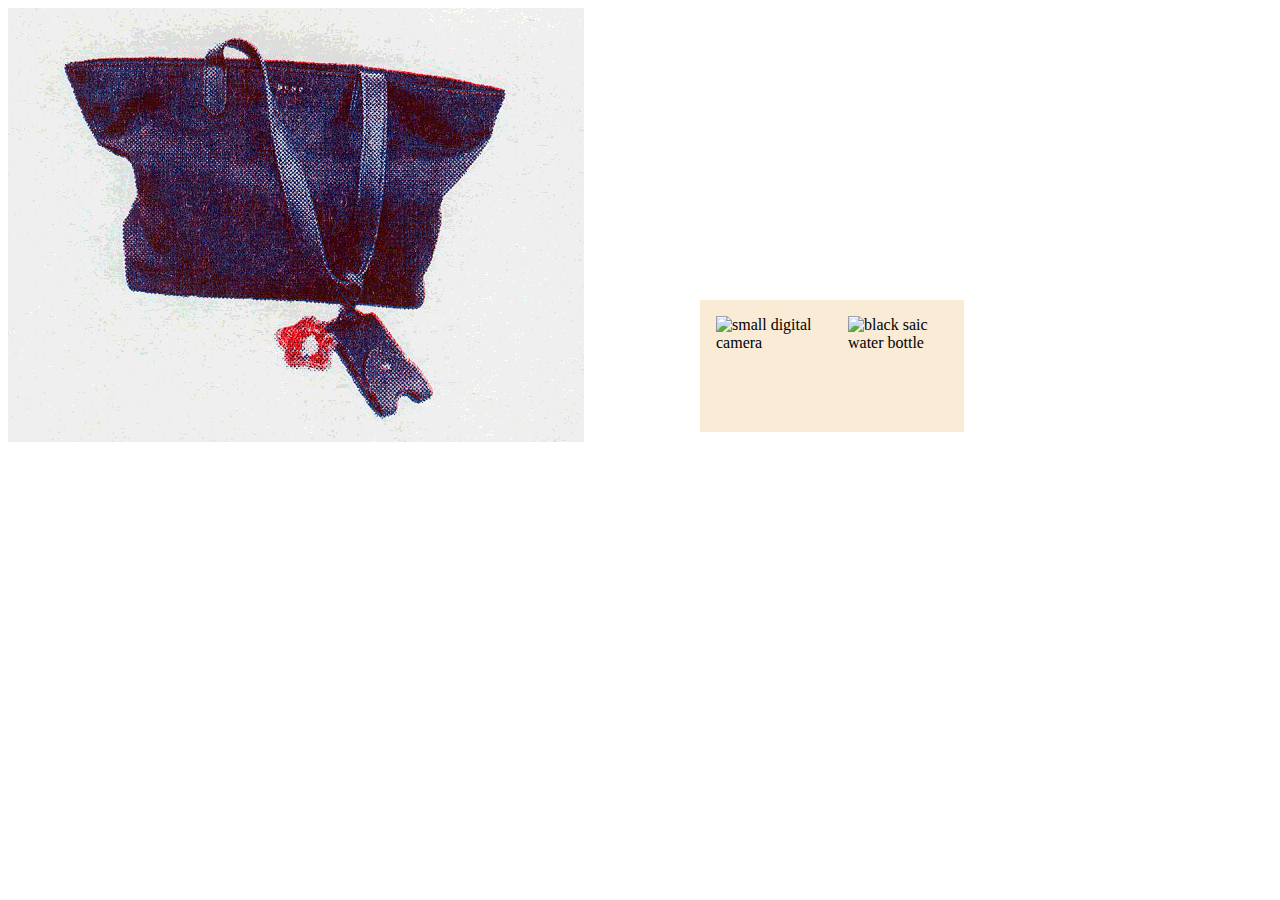
==== index.html @ 66d03ed6 "added sprite spin test" ====
<!DOCTYPE html>
<html lang="en">
  <head>
    <meta charset="UTF-8" />
    <meta name="viewport" content="width=device-width, initial-scale=1.0" />
    <link rel="stylesheet" href="style.css" />
    <script src="https://cdn.jsdelivr.net/npm/interactjs/dist/interact.min.js"></script>
    <script
      src="https://code.jquery.com/jquery-3.3.1.min.js"
      type="text/javascript"
    ></script>
    <script
      src="https://unpkg.com/spritespin@x.x.x/release/spritespin.js"
      type="text/javascript"
    ></script>

    <script src="main.js" defer></script>

    <title>bag</title>
  </head>
  <body>
    <div class="dropzone">
      <img src="bagrisogif.gif" alt="" />
    </div>

    <div class="container">
      <div id="camera" class="draggable camera">
        <img class="camera gif" src="items/digitalcamera.gif" alt="small digital camera"></div>

      <div id="bottle" class="draggable bottle">
        <img class="bottle gif" src="items/waterbottle.gif" alt="black saic water bottle">
      </div>
    </div>

    <div id="cameratext" class="hidden">
      <p>small digital camera</p>
    </div>

    <div id="bottletext" class="hidden">
        <p>bottle</p>
      </div>

  </body>

</html>
---- style.css ----
.container{
  position: absolute;
  top: 300px;
  left: 700px;
  display: flex;
  background-color:antiquewhite

}

.draggable {
  touch-action: none;
  user-select: none;
  cursor: move;
  margin: 1rem;
}

.camera {
width: 100px;
height: 100px;
}



.bottle{
  width: 100px;


}


.dropzone {
  width: 500px;
  height: 300px;
  background-color: red;
}

.drop-active {
  border: dashed 4px;
  border-color: blue;
}

p{
  position: absolute;
  top: 500px;
  font-family: Arial, Helvetica, sans-serif;
  left: 50%;

}

.hidden{
  display: none;
}

.draggable-text {
  position: fixed;
  left: 50%;
  bottom: 30%;
  transform: translateX(-50%);
}
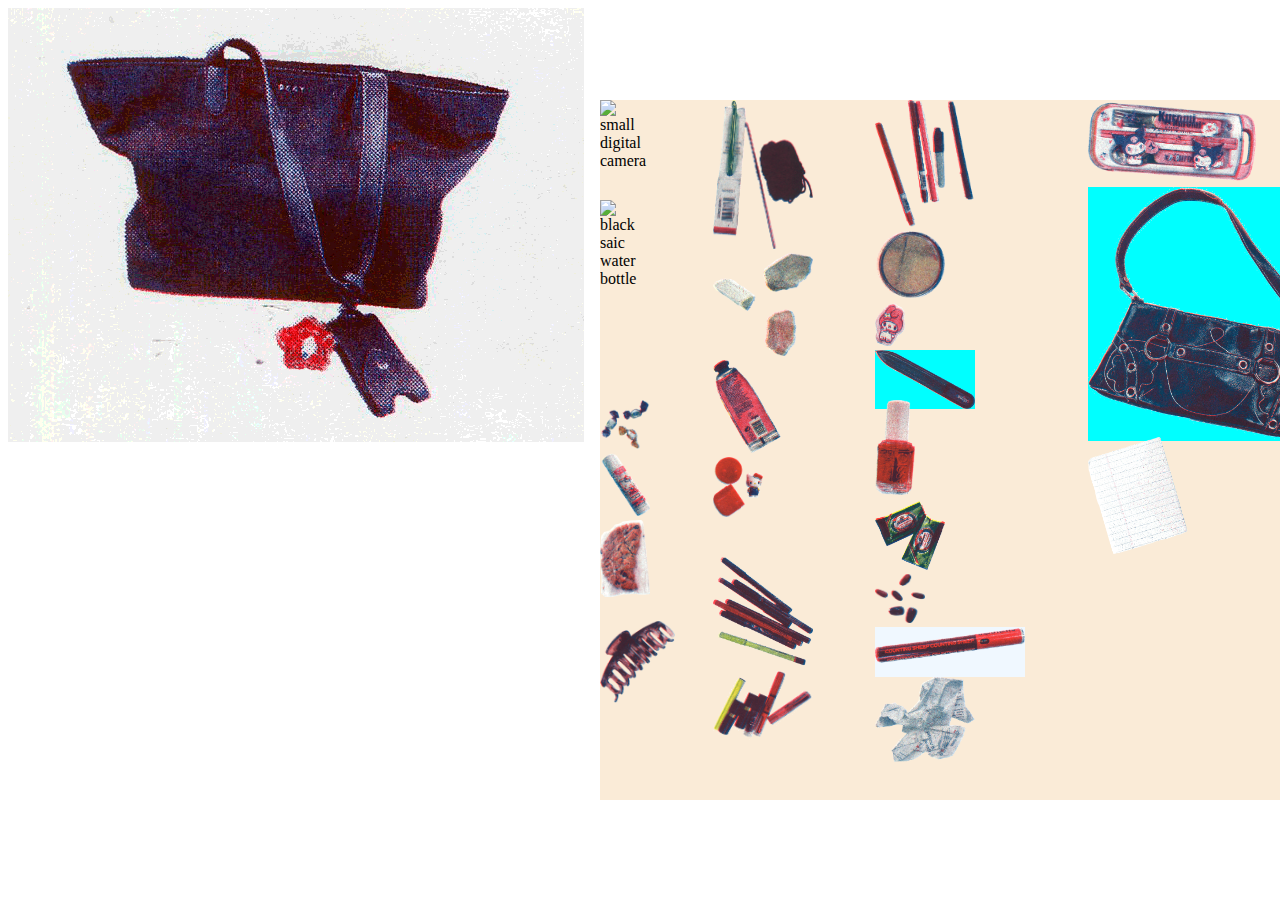
==== commit f791c440: "added items and put into somewhat of a grid" ====
--- a/index.html
+++ b/index.html
@@ -13,6 +13,7 @@
       src="https://unpkg.com/spritespin@x.x.x/release/spritespin.js"
       type="text/javascript"
     ></script>
+    <script src="/path/to/masonry.pkgd.min.js"></script>
 
     <script src="main.js" defer></script>
 
@@ -23,23 +24,264 @@
       <img src="bagrisogif.gif" alt="" />
     </div>
 
-    <div class="container">
-      <div id="camera" class="draggable camera">
-        <img class="camera gif" src="items/digitalcamera.gif" alt="small digital camera"></div>
-
-      <div id="bottle" class="draggable bottle">
-        <img class="bottle gif" src="items/waterbottle.gif" alt="black saic water bottle">
-      </div>
-    </div>
+    <!-- items -->
+    <div class="container grid" data-masonry='{ "itemSelector": ".grid-item", "columnWidth": 50 }'>
+
+      <div id="camera" class="draggable camera grid-item grid-item--height2 grid-item--width">
+        <img
+          class="camera gif"
+          src="items/digitalcamera.gif"
+          alt="small digital camera"
+        />
+      </div>
+
+      <div id="bottle" class="draggable bottle grid-item grid-item--height4 grid-item--width">
+        <img
+          class="bottle gif"
+          src="items/waterbottle.gif"
+          alt="black saic water bottle"
+        />
+      </div>
+
+      <div id="candy" class="draggable candy grid-item grid-item--width">
+        <img class="candy gif" src="items/candy.gif" alt="candy" />
+      </div>
+
+      <div id="chapstick" class="draggable chapstick grid-item grid-item--width">
+        <img class="chapstick gif" src="items/chapstick.gif" alt="chapstick" />
+      </div>
+
+      <div id="cookie" class="draggable cookie grid-item grid-item--width grid-item--height2">
+        <img class="cookie gif" src="items/cookie.gif" alt="cookie" />
+      </div>
+
+      <div id="hairclip" class="draggable hairclip grid-item grid-item--width grid-item--height2">
+        <img
+          class="hairclip gif"
+          src="items/hairclip.gif"
+          alt="hair claw clip"
+        />
+      </div>
+
+      <div id="crochet" class="draggable crochet grid-item grid-item--width">
+        <img class="crochet gif" src="items/crochet.gif" alt="crochet" />
+      </div>
+
+      <div id="crystals" class="draggable crystals grid-item grid-item--width">
+        <img class="crystals gif" src="items/crystals.gif" alt="crystals" />
+      </div>
+
+      <div id="handlotion" class="draggable handlotion grid-item grid-item--width">
+        <img
+          class="handlotion gif"
+          src="items/handlotion.gif"
+          alt="hand lotion"
+        />
+      </div>
+
+      <div id="hellokitty" class="draggable hellokitty grid-item grid-item--width grid-item--height2">
+        <img
+          class="hellokitty gif"
+          src="items/hellokitty.gif"
+          alt="hello kitty figurine"
+        />
+      </div>
+
+      <div id="lippencil" class="draggable lippencil grid-item grid-item--width">
+        <img
+          class="lippencil gif"
+          src="items/lippencil.gif"
+          alt="lip pencils"
+        />
+      </div>
+
+      <div id="lipstick" class="draggable lipstick grid-item grid-item--width">
+        <img class="lipstick gif" src="items/lipstick.gif" alt="lipstick" />
+      </div>
+
+      <div id="markerpens" class="draggable markerpens grid-item grid-item--width">
+        <img
+          class="markerpens gif"
+          src="items/markerpens.gif"
+          alt="marker and pens"
+        />
+      </div>
+
+      <div id="mirror" class="draggable mirror grid-item grid-item--width">
+        <img
+          class="mirror gif"
+          src="items/mirror.gif"
+          alt="small round mirror"
+        />
+      </div>
+
+      <div id="mymelodysticker" class="draggable mymelodysticker grid-item grid-item--width">
+        <img
+          class="mymelodysticker gif"
+          src="items/mymelodysticker.gif"
+          alt="my meylody sticker"
+        />
+      </div>
+
+      <div id="nailfile" class="draggable nailfile grid-item grid-item--width grid-item--height">
+        <img
+          class="nailfile gif"
+          src="items/nailfile.gif"
+          alt="glass nail file"
+        />
+      </div>
+
+      <div id="nailpolish" class="draggable nailpolish grid-item grid-item--width">
+        <img
+          class="nailpolish gif"
+          src="items/nailpolish.gif"
+          alt="nail polish"
+        />
+      </div>
+
+      <div id="soysauce" class="draggable soysauce grid-item grid-item--width">
+        <img
+          class="soysauce gif"
+          src="items/soysauce.gif"
+          alt="soysauce packets" />
+      </div>
+
+      <div id="nails" class="draggable nails grid-item grid-item--width">
+        <img
+          class="nails gif"
+          src="items/nails.gif"
+          alt="popped off nail polish"
+        />
+      </div>
+
+      <div id="pen" class="draggable pen grid-item grid-item--width grid-item--height">
+        <img class="pen gif" src="items/pen.gif" alt="distilate pen " />
+      </div>
+      
+
+      <div id="receipt" class="draggable receipt grid-item grid-item--width">
+        <img class="receipt gif" src="items/receipt.gif" alt="crumpled receipt" />
+      </div>
+
+      <div id="fork" class="draggable fork grid-item grid-item--width">
+        <img class="fork gif" src="items/fork.gif" alt="fork utensil set" />
+      </div>
+
+      <div id="smallpurse" class="draggable smallpurse grid-item grid-item--width grid-item--height5">
+        <img
+          class="smallpurse gif"
+          src="items/smallpurse.gif"
+          alt="small black purse"
+        />
+      </div>
+
+      <div id="numberpager" class="draggable numberpager grid-item grid-item--width">
+        <img
+          class="numberpager gif"
+          src="items/numberpager.gif"
+          alt="folded paper"
+        />
+      </div>
+  
+
+    </div>
+
+    <!-- text -->
 
     <div id="cameratext" class="hidden">
       <p>small digital camera</p>
     </div>
 
     <div id="bottletext" class="hidden">
-        <p>bottle</p>
-      </div>
-
+      <p>bottle</p>
+    </div>
+
+    <div id="haircliptext" class="hidden">
+      <p>hair clip</p>
+    </div>
+
+    <div id="candytext" class="hidden">
+      <p>candy</p>
+    </div>
+
+    <div id="chapsticktext" class="hidden">
+      <p>chapstick</p>
+    </div>
+
+    <div id="cookietext" class="hidden">
+      <p>cookie</p>
+    </div>
+
+    <div id="crochettext" class="hidden">
+      <p>crochet hooks and yarn</p>
+    </div>
+
+    <div id="crystalstext" class="hidden">
+      <p>crystals</p>
+    </div>
+
+    <div id="forktext" class="hidden">
+      <p>fork and chopstick set</p>
+    </div>
+
+    <div id="handlotiontext" class="hidden">
+      <p>hand lotion</p>
+    </div>
+
+    <div id="hellokittytext" class="hidden">
+      <p>small hello kitty figiurine from a blind box</p>
+    </div>
+
+    <div id="lippenciltext" class="hidden">
+      <p>lip pencils</p>
+
+      <div id="lipsticktext" class="hidden">
+        <p>lipsticks</p>
+      </div>
+
+      <div id="markerpentext" class="hidden">
+        <p>markers and pens</p>
+      </div>
+
+      <div id="mirrortext" class="hidden">
+        <p>small round mirror</p>
+      </div>
+
+      <div id="mymelodystickertext" class="hidden">
+        <p>my melody sticker</p>
+      </div>
+
+      <div id="nailfiletext" class="hidden">
+        <p>glass nail file</p>
+      </div>
+
+      <div id="nailpolishtext" class="hidden">
+        <p>nailpolish</p>
+      </div>
+
+      <div id="nailstext" class="hidden">
+        <p>popped off nail polish</p>
+      </div>
+
+      <div id="numberpagertext" class="hidden">
+        <p>random guy's number</p>
+      </div>
+
+      <div id="pentext" class="hidden">
+        <p>distilate pen</p>
+      </div>
+
+      <div id="receipttext" class="hidden">
+        <p>crumpled receipts</p>
+      </div>
+
+      <div id="smallpursetext" class="hidden">
+        <p>small black purse</p>
+      </div>
+
+      <div id="soysaucetext" class="hidden">
+        <p>soy sauce packets</p>
+      </div>
+    </div>
   </body>
-
 </html>
--- a/style.css
+++ b/style.css
@@ -1,33 +1,175 @@
-
-.container{
+.container {
   position: absolute;
-  top: 300px;
-  left: 700px;
+  top: 100px;
+  left: 600px;
+  /* display: grid; */
+  /* grid-template-columns: repeat(12, 1fr); */
+  /* grid-template-columns: repeat(auto-fit, 186px); */
   display: flex;
-  background-color:antiquewhite
-
+  flex-wrap: wrap;
+  flex-direction: column;
+  gap: 0;
+  background-color: antiquewhite;
+  width: 800px;
+  height: 700px;
 }
 
 .draggable {
   touch-action: none;
   user-select: none;
   cursor: move;
-  margin: 1rem;
-}
-
-.camera {
-width: 100px;
-height: 100px;
-}
-
-
-
-.bottle{
-  width: 100px;
-
-
-}
-
+}
+
+.grid-item{
+ width: 50px; 
+}
+
+.grid-item--width{
+  width: 50px;
+}
+
+.grid-item--width2{
+  width: 100px;
+}
+
+.grid-item--width3{
+  width: 150px;
+}
+
+.grid-item--width3{
+  width: 150px;
+}
+
+.grid-item--width4{
+  width: 200px;
+}
+
+.grid-item--height{
+  height: 50px;
+}
+
+.grid-item--height2{
+  height: 100px;
+}
+
+.grid-item--height3{
+  height: 150px;
+}
+
+.grid-item--height4{
+  height: 200px;
+}
+
+.grid-item--height5{
+  height: 250px;
+}
+
+.camera img{
+  width: 100px;
+  object-fit: cover;
+}
+
+.bottle img{
+  height: 200px;
+  object-fit: cover;
+}
+
+.hairclip img{
+width: 75px;
+object-fit: cover;
+}
+
+.candy img{
+  width: 50px;
+  object-fit: cover;
+}
+
+.chapstick {
+  width: 50px;
+ 
+}
+
+.cookie {
+  width: 50px;
+  
+}
+
+.crochet {
+  width: 100px;
+  
+}
+
+.crystals {
+  width: 100px;
+
+}
+
+.fork {
+  width: 170px;
+}
+
+.handlotion {
+  width: 70px;
+}
+
+.hellokitty {
+  width: 50px;
+}
+
+.lippencil {
+  width: 100px;
+}
+
+.lipstick {
+  width: 100px;
+}
+
+.markerpens {
+  width: 100px;
+}
+
+.mirror {
+  width: 70px;
+}
+
+.mymelodysticker {
+  width: 30px;
+}
+
+.nailfile {
+  width: 100px;
+  background-color: aqua;
+}
+
+.nailpolish {
+  width: 40px;
+}
+
+.nails {
+  width: 50px;
+}
+
+.numberpager {
+  width: 100px;
+}
+
+.pen {
+  width: 150px;
+  background-color: aliceblue;
+}
+
+.receipt {
+  width: 100px;
+}
+
+.smallpurse {
+  width: 250px;
+background-color: aqua;
+}
+
+.soysauce {
+  width: 70px;
+}
 
 .dropzone {
   width: 500px;
@@ -40,21 +182,20 @@
   border-color: blue;
 }
 
-p{
+p {
   position: absolute;
-  top: 500px;
+  top: 40px;
   font-family: Arial, Helvetica, sans-serif;
-  left: 50%;
-
-}
-
-.hidden{
+  left: 70%;
+}
+
+.hidden {
   display: none;
 }
 
-.draggable-text {
+/* .draggable-text {
   position: fixed;
   left: 50%;
-  bottom: 30%;
+  top: 30%;
   transform: translateX(-50%);
-}+} */
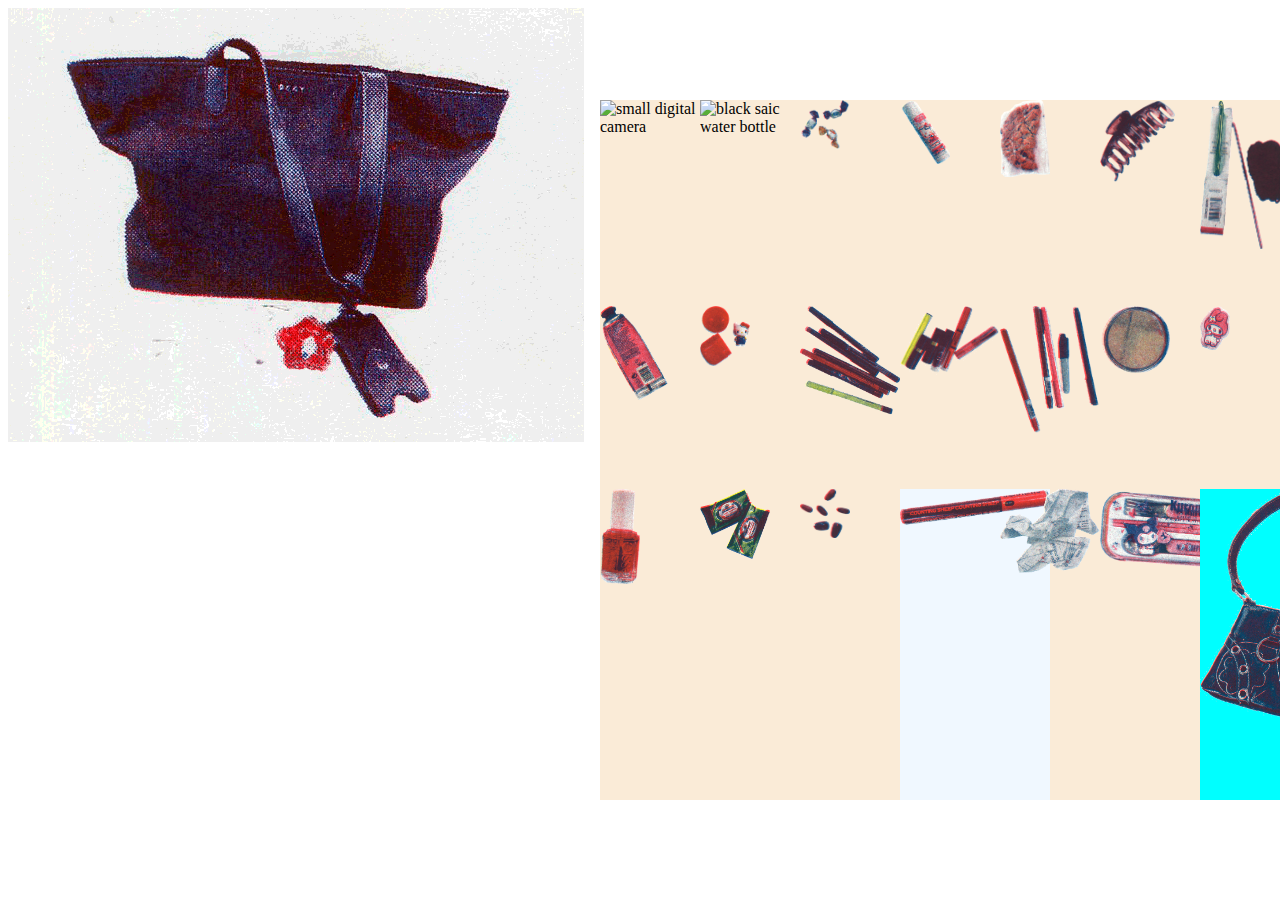
==== commit 3a00f3a4: "edited grid" ====
--- a/index.html
+++ b/index.html
@@ -25,9 +25,13 @@
     </div>
 
     <!-- items -->
-    <div class="container grid" data-masonry='{ "itemSelector": ".grid-item", "columnWidth": 50 }'>
-
-      <div id="camera" class="draggable camera grid-item grid-item--height2 grid-item--width">
+    <div
+      class="container grid"
+    >
+      <div
+        id="camera"
+        class="draggable camera  --height2 --width"
+      >
         <img
           class="camera gif"
           src="items/digitalcamera.gif"
@@ -35,7 +39,10 @@
         />
       </div>
 
-      <div id="bottle" class="draggable bottle grid-item grid-item--height4 grid-item--width">
+      <div
+        id="bottle"
+        class="draggable bottle  --height4 --width"
+      >
         <img
           class="bottle gif"
           src="items/waterbottle.gif"
@@ -43,19 +50,28 @@
         />
       </div>
 
-      <div id="candy" class="draggable candy grid-item grid-item--width">
+      <div id="candy" class="draggable candy  --width">
         <img class="candy gif" src="items/candy.gif" alt="candy" />
       </div>
 
-      <div id="chapstick" class="draggable chapstick grid-item grid-item--width">
+      <div
+        id="chapstick"
+        class="draggable chapstick  --width"
+      >
         <img class="chapstick gif" src="items/chapstick.gif" alt="chapstick" />
       </div>
 
-      <div id="cookie" class="draggable cookie grid-item grid-item--width grid-item--height2">
+      <div
+        id="cookie"
+        class="draggable cookie  --width --height2"
+      >
         <img class="cookie gif" src="items/cookie.gif" alt="cookie" />
       </div>
 
-      <div id="hairclip" class="draggable hairclip grid-item grid-item--width grid-item--height2">
+      <div
+        id="hairclip"
+        class="draggable hairclip  --width --height2"
+      >
         <img
           class="hairclip gif"
           src="items/hairclip.gif"
@@ -63,15 +79,18 @@
         />
       </div>
 
-      <div id="crochet" class="draggable crochet grid-item grid-item--width">
+      <div id="crochet" class="draggable crochet  --width">
         <img class="crochet gif" src="items/crochet.gif" alt="crochet" />
       </div>
 
-      <div id="crystals" class="draggable crystals grid-item grid-item--width">
+      <div id="crystals" class="draggable crystals  --width">
         <img class="crystals gif" src="items/crystals.gif" alt="crystals" />
       </div>
 
-      <div id="handlotion" class="draggable handlotion grid-item grid-item--width">
+      <div
+        id="handlotion"
+        class="draggable handlotion  --width"
+      >
         <img
           class="handlotion gif"
           src="items/handlotion.gif"
@@ -79,7 +98,10 @@
         />
       </div>
 
-      <div id="hellokitty" class="draggable hellokitty grid-item grid-item--width grid-item--height2">
+      <div
+        id="hellokitty"
+        class="draggable hellokitty  --width --height2"
+      >
         <img
           class="hellokitty gif"
           src="items/hellokitty.gif"
@@ -87,7 +109,10 @@
         />
       </div>
 
-      <div id="lippencil" class="draggable lippencil grid-item grid-item--width">
+      <div
+        id="lippencil"
+        class="draggable lippencil  --width"
+      >
         <img
           class="lippencil gif"
           src="items/lippencil.gif"
@@ -95,11 +120,14 @@
         />
       </div>
 
-      <div id="lipstick" class="draggable lipstick grid-item grid-item--width">
+      <div id="lipstick" class="draggable lipstick  --width">
         <img class="lipstick gif" src="items/lipstick.gif" alt="lipstick" />
       </div>
 
-      <div id="markerpens" class="draggable markerpens grid-item grid-item--width">
+      <div
+        id="markerpens"
+        class="draggable markerpens  --width"
+      >
         <img
           class="markerpens gif"
           src="items/markerpens.gif"
@@ -107,7 +135,7 @@
         />
       </div>
 
-      <div id="mirror" class="draggable mirror grid-item grid-item--width">
+      <div id="mirror" class="draggable mirror  --width">
         <img
           class="mirror gif"
           src="items/mirror.gif"
@@ -115,7 +143,10 @@
         />
       </div>
 
-      <div id="mymelodysticker" class="draggable mymelodysticker grid-item grid-item--width">
+      <div
+        id="mymelodysticker"
+        class="draggable mymelodysticker  --width"
+      >
         <img
           class="mymelodysticker gif"
           src="items/mymelodysticker.gif"
@@ -123,7 +154,10 @@
         />
       </div>
 
-      <div id="nailfile" class="draggable nailfile grid-item grid-item--width grid-item--height">
+      <div
+        id="nailfile"
+        class="draggable nailfile  --width --height"
+      >
         <img
           class="nailfile gif"
           src="items/nailfile.gif"
@@ -131,7 +165,10 @@
         />
       </div>
 
-      <div id="nailpolish" class="draggable nailpolish grid-item grid-item--width">
+      <div
+        id="nailpolish"
+        class="draggable nailpolish  --width"
+      >
         <img
           class="nailpolish gif"
           src="items/nailpolish.gif"
@@ -139,14 +176,15 @@
         />
       </div>
 
-      <div id="soysauce" class="draggable soysauce grid-item grid-item--width">
+      <div id="soysauce" class="draggable soysauce  --width">
         <img
           class="soysauce gif"
           src="items/soysauce.gif"
-          alt="soysauce packets" />
-      </div>
-
-      <div id="nails" class="draggable nails grid-item grid-item--width">
+          alt="soysauce packets"
+        />
+      </div>
+
+      <div id="nails" class="draggable nails  --width">
         <img
           class="nails gif"
           src="items/nails.gif"
@@ -154,20 +192,29 @@
         />
       </div>
 
-      <div id="pen" class="draggable pen grid-item grid-item--width grid-item--height">
+      <div
+        id="pen"
+        class="draggable pen  --width --height"
+      >
         <img class="pen gif" src="items/pen.gif" alt="distilate pen " />
       </div>
-      
-
-      <div id="receipt" class="draggable receipt grid-item grid-item--width">
-        <img class="receipt gif" src="items/receipt.gif" alt="crumpled receipt" />
-      </div>
-
-      <div id="fork" class="draggable fork grid-item grid-item--width">
+
+      <div id="receipt" class="draggable receipt  --width">
+        <img
+          class="receipt gif"
+          src="items/receipt.gif"
+          alt="crumpled receipt"
+        />
+      </div>
+
+      <div id="fork" class="draggable fork  --width">
         <img class="fork gif" src="items/fork.gif" alt="fork utensil set" />
       </div>
 
-      <div id="smallpurse" class="draggable smallpurse grid-item grid-item--width grid-item--height5">
+      <div
+        id="smallpurse"
+        class="draggable smallpurse"
+      >
         <img
           class="smallpurse gif"
           src="items/smallpurse.gif"
@@ -175,15 +222,16 @@
         />
       </div>
 
-      <div id="numberpager" class="draggable numberpager grid-item grid-item--width">
+      <div
+        id="numberpager"
+        class="draggable numberpager"
+      >
         <img
           class="numberpager gif"
           src="items/numberpager.gif"
           alt="folded paper"
         />
       </div>
-  
-
     </div>
 
     <!-- text -->
@@ -234,54 +282,54 @@
 
     <div id="lippenciltext" class="hidden">
       <p>lip pencils</p>
-
-      <div id="lipsticktext" class="hidden">
-        <p>lipsticks</p>
-      </div>
-
-      <div id="markerpentext" class="hidden">
-        <p>markers and pens</p>
-      </div>
-
-      <div id="mirrortext" class="hidden">
-        <p>small round mirror</p>
-      </div>
-
-      <div id="mymelodystickertext" class="hidden">
-        <p>my melody sticker</p>
-      </div>
-
-      <div id="nailfiletext" class="hidden">
-        <p>glass nail file</p>
-      </div>
-
-      <div id="nailpolishtext" class="hidden">
-        <p>nailpolish</p>
-      </div>
-
-      <div id="nailstext" class="hidden">
-        <p>popped off nail polish</p>
-      </div>
-
-      <div id="numberpagertext" class="hidden">
-        <p>random guy's number</p>
-      </div>
-
-      <div id="pentext" class="hidden">
-        <p>distilate pen</p>
-      </div>
-
-      <div id="receipttext" class="hidden">
-        <p>crumpled receipts</p>
-      </div>
-
-      <div id="smallpursetext" class="hidden">
-        <p>small black purse</p>
-      </div>
-
-      <div id="soysaucetext" class="hidden">
-        <p>soy sauce packets</p>
-      </div>
+    </div>
+
+    <div id="lipsticktext" class="hidden">
+      <p>lipsticks</p>
+    </div>
+
+    <div id="markerpenstext" class="hidden">
+      <p>markers and pens</p>
+    </div>
+
+    <div id="mirrortext" class="hidden">
+      <p>small round mirror</p>
+    </div>
+
+    <div id="mymelodystickertext" class="hidden">
+      <p>my melody sticker</p>
+    </div>
+
+    <div id="nailfiletext" class="hidden">
+      <p>glass nail file</p>
+    </div>
+
+    <div id="nailpolishtext" class="hidden">
+      <p>nailpolish</p>
+    </div>
+
+    <div id="nailstext" class="hidden">
+      <p>popped off nail polish</p>
+    </div>
+
+    <div id="numberpagertext" class="hidden">
+      <p>random guy's number</p>
+    </div>
+
+    <div id="pentext" class="hidden">
+      <p>distilate pen</p>
+    </div>
+
+    <div id="receipttext" class="hidden">
+      <p>crumpled receipts</p>
+    </div>
+
+    <div id="smallpursetext" class="hidden">
+      <p>small black purse</p>
+    </div>
+
+    <div id="soysaucetext" class="hidden">
+      <p>soy sauce packets</p>
     </div>
   </body>
 </html>
--- a/style.css
+++ b/style.css
@@ -9,6 +9,9 @@
   flex-wrap: wrap;
   flex-direction: column;
   gap: 0;
+  display: grid;
+  grid-template-columns: repeat(auto-fill, minmax(100px, 1fr));
+  max-width: 800px;
   background-color: antiquewhite;
   width: 800px;
   height: 700px;
@@ -18,50 +21,12 @@
   touch-action: none;
   user-select: none;
   cursor: move;
+  position: relative;
 }
 
-.grid-item{
- width: 50px; 
-}
+.draggable img{
 
-.grid-item--width{
-  width: 50px;
-}
-
-.grid-item--width2{
-  width: 100px;
-}
-
-.grid-item--width3{
-  width: 150px;
-}
-
-.grid-item--width3{
-  width: 150px;
-}
-
-.grid-item--width4{
-  width: 200px;
-}
-
-.grid-item--height{
-  height: 50px;
-}
-
-.grid-item--height2{
-  height: 100px;
-}
-
-.grid-item--height3{
-  height: 150px;
-}
-
-.grid-item--height4{
-  height: 200px;
-}
-
-.grid-item--height5{
-  height: 250px;
+  object-fit: cover;
 }
 
 .camera img{
@@ -193,6 +158,8 @@
   display: none;
 }
 
+
+
 /* .draggable-text {
   position: fixed;
   left: 50%;
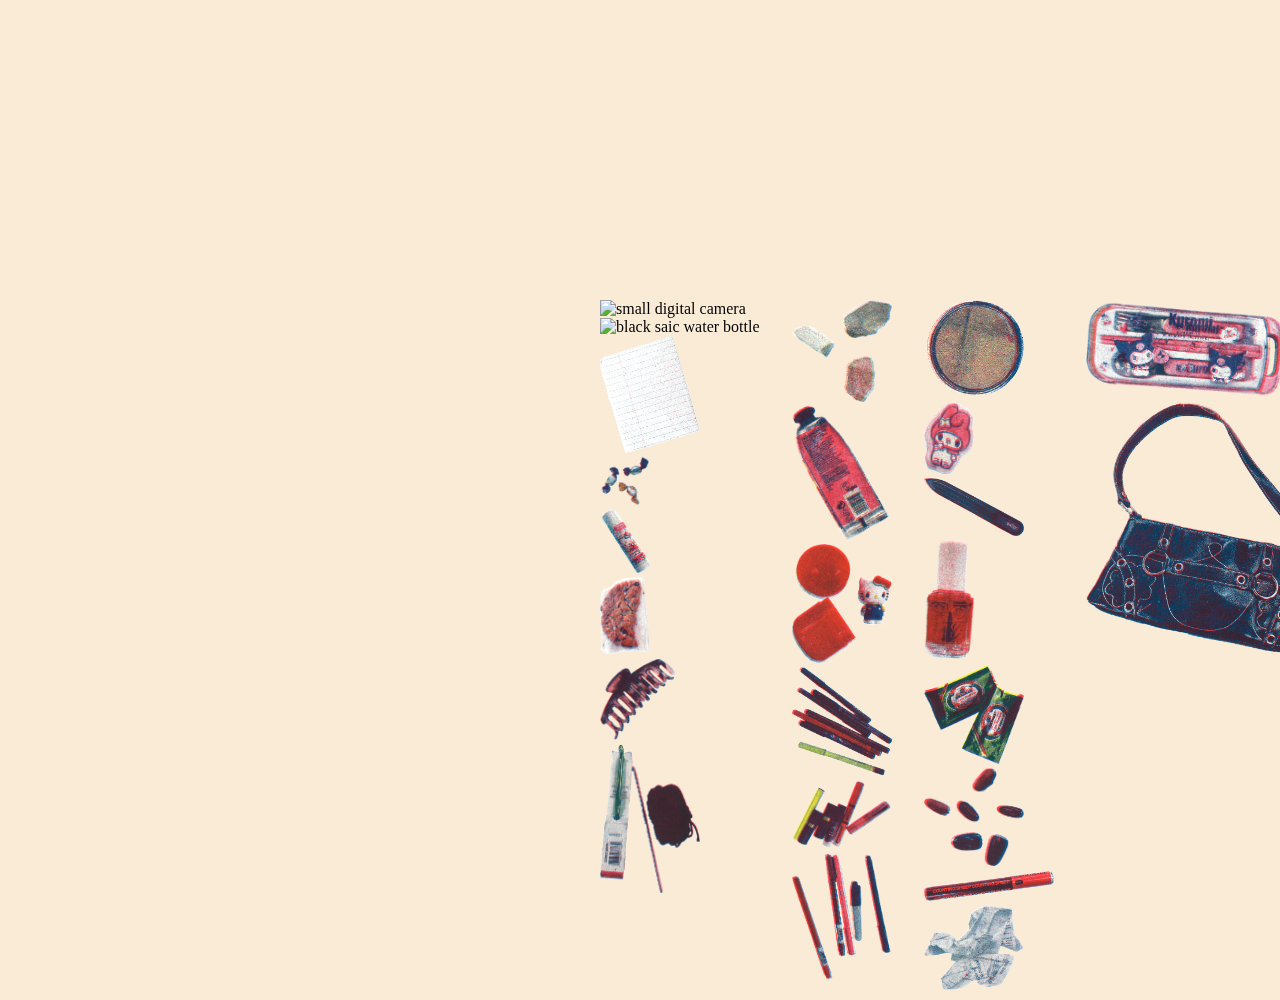
==== commit 3aaf35c8: "fixed grid and added background" ====
--- a/index.html
+++ b/index.html
@@ -13,15 +13,18 @@
       src="https://unpkg.com/spritespin@x.x.x/release/spritespin.js"
       type="text/javascript"
     ></script>
-    <script src="/path/to/masonry.pkgd.min.js"></script>
+
+    <script src="https://ajax.googleapis.com/ajax/libs/jquery/3.7.1/jquery.min.js"></script>
+
+    <script src="../spritespin.js" type="text/javascript"></script>
 
     <script src="main.js" defer></script>
 
     <title>bag</title>
   </head>
   <body>
-    <div class="dropzone">
-      <img src="bagrisogif.gif" alt="" />
+    <div id="mySpriteSpin" class="dropzone">
+
     </div>
 
     <!-- items -->
@@ -41,7 +44,7 @@
 
       <div
         id="bottle"
-        class="draggable bottle  --height4 --width"
+        class="draggable bottle"
       >
         <img
           class="bottle gif"
@@ -50,6 +53,17 @@
         />
       </div>
 
+      <div
+        id="numberpager"
+        class="draggable numberpager"
+      >
+        <img
+          class="numberpager gif"
+          src="items/numberpager.gif"
+          alt="folded paper"
+        />
+      </div>
+
       <div id="candy" class="draggable candy  --width">
         <img class="candy gif" src="items/candy.gif" alt="candy" />
       </div>
@@ -167,7 +181,7 @@
 
       <div
         id="nailpolish"
-        class="draggable nailpolish  --width"
+        class="draggable nailpolish"
       >
         <img
           class="nailpolish gif"
@@ -222,19 +236,10 @@
         />
       </div>
 
-      <div
-        id="numberpager"
-        class="draggable numberpager"
-      >
-        <img
-          class="numberpager gif"
-          src="items/numberpager.gif"
-          alt="folded paper"
-        />
-      </div>
-    </div>
-
-    <!-- text -->
+    
+    </div>
+
+      
 
     <div id="cameratext" class="hidden">
       <p>small digital camera</p>
@@ -332,4 +337,5 @@
       <p>soy sauce packets</p>
     </div>
   </body>
+
 </html>
--- a/style.css
+++ b/style.css
@@ -1,19 +1,20 @@
-.container {
+body{
+  background-color: antiquewhite;
+}
+
+.container{
   position: absolute;
-  top: 100px;
+  top: 300px;
   left: 600px;
-  /* display: grid; */
-  /* grid-template-columns: repeat(12, 1fr); */
-  /* grid-template-columns: repeat(auto-fit, 186px); */
   display: flex;
   flex-wrap: wrap;
   flex-direction: column;
   gap: 0;
-  display: grid;
-  grid-template-columns: repeat(auto-fill, minmax(100px, 1fr));
+  /* display: grid;
+  grid-template-columns: repeat(auto-fill, minmax(100px, 1fr)); */
   max-width: 800px;
   background-color: antiquewhite;
-  width: 800px;
+  width: 60%;
   height: 700px;
 }
 
@@ -25,8 +26,8 @@
 }
 
 .draggable img{
-
   object-fit: cover;
+  width: 100px;
 }
 
 .camera img{
@@ -35,7 +36,7 @@
 }
 
 .bottle img{
-  height: 200px;
+  width: 75px;
   object-fit: cover;
 }
 
@@ -49,120 +50,70 @@
   object-fit: cover;
 }
 
-.chapstick {
+.chapstick img{
   width: 50px;
  
 }
 
-.cookie {
+.cookie img{
   width: 50px;
   
 }
 
-.crochet {
+.crochet img{
   width: 100px;
   
 }
 
-.crystals {
+.crystals img{
   width: 100px;
-
 }
 
-.fork {
-  width: 170px;
-}
-
-.handlotion {
-  width: 70px;
-}
-
-.hellokitty {
+.nailpolish img{
   width: 50px;
 }
 
-.lippencil {
-  width: 100px;
+.smallpurse img{
+  width: 250px;
 }
 
-.lipstick {
-  width: 100px;
-}
-
-.markerpens {
-  width: 100px;
-}
-
-.mirror {
-  width: 70px;
-}
-
-.mymelodysticker {
-  width: 30px;
-}
-
-.nailfile {
-  width: 100px;
-  background-color: aqua;
-}
-
-.nailpolish {
-  width: 40px;
-}
-
-.nails {
+.mymelodysticker img{
   width: 50px;
 }
 
-.numberpager {
-  width: 100px;
+.fork img{
+  width: 200px;
 }
 
-.pen {
-  width: 150px;
-  background-color: aliceblue;
-}
-
-.receipt {
-  width: 100px;
-}
-
-.smallpurse {
-  width: 250px;
-background-color: aqua;
-}
-
-.soysauce {
-  width: 70px;
+.pen img{
+  width: 130px;
 }
 
 .dropzone {
-  width: 500px;
+  width: 300px;
   height: 300px;
-  background-color: red;
+  mix-blend-mode: multiply;
 }
 
-.drop-active {
+/* .drop-active {
   border: dashed 4px;
-  border-color: blue;
+} */
+
+p{
+  position: absolute;
+  top: 50px;
+  font-family: Arial, Helvetica, sans-serif;
+  left: 50%;
 }
 
-p {
-  position: absolute;
-  top: 40px;
-  font-family: Arial, Helvetica, sans-serif;
-  left: 70%;
-}
-
-.hidden {
+.hidden{
   display: none;
 }
 
 
-
 /* .draggable-text {
-  position: fixed;
+  position: absolute;
   left: 50%;
   top: 30%;
   transform: translateX(-50%);
-} */
+} */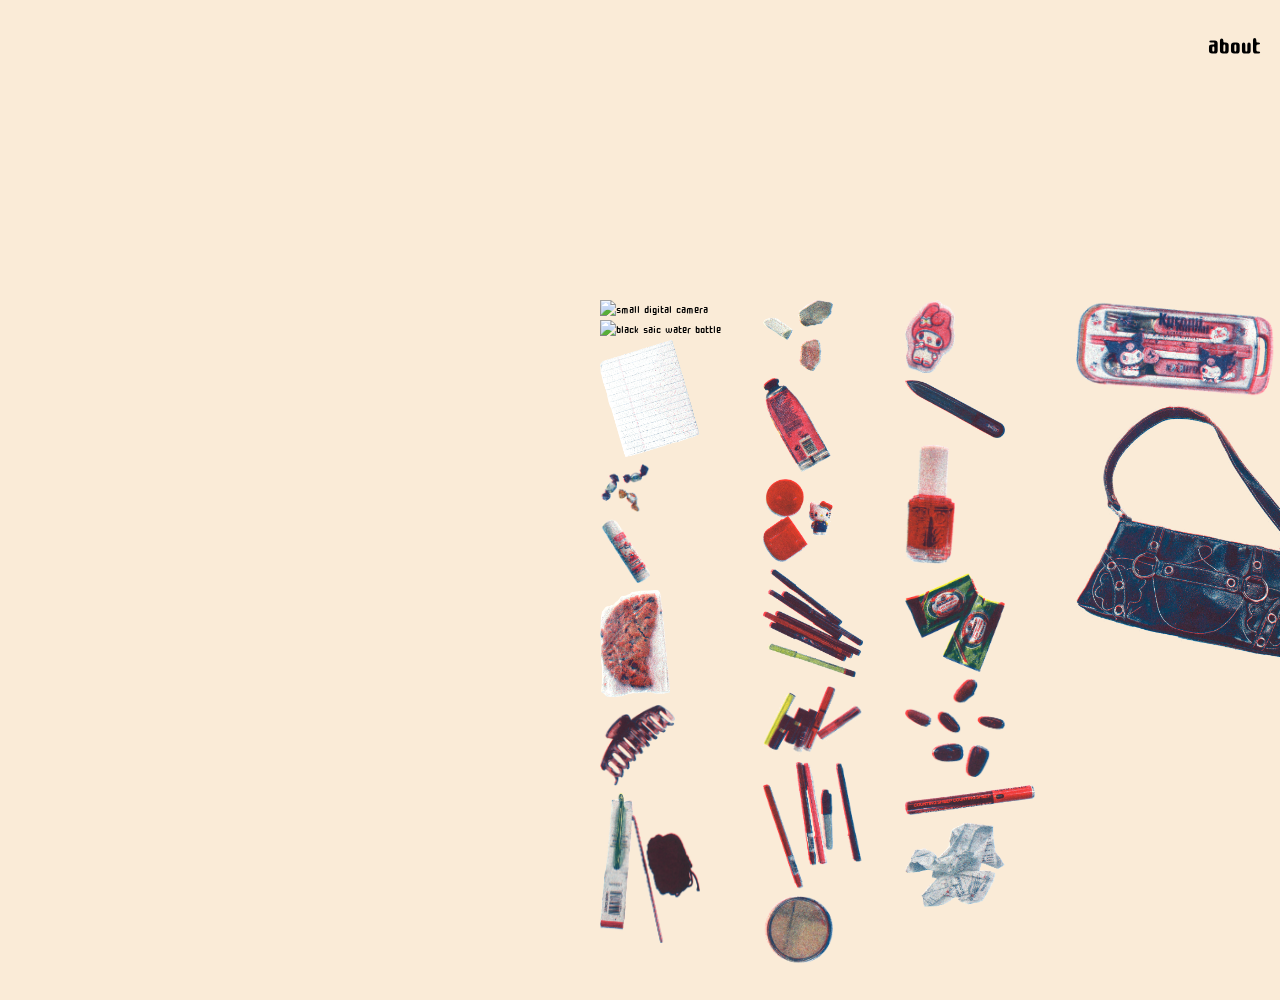
==== commit 7b3a4f41: "added about page" ====
--- a/index.html
+++ b/index.html
@@ -4,6 +4,9 @@
     <meta charset="UTF-8" />
     <meta name="viewport" content="width=device-width, initial-scale=1.0" />
     <link rel="stylesheet" href="style.css" />
+    <link rel="preconnect" href="https://fonts.googleapis.com">
+<link rel="preconnect" href="https://fonts.gstatic.com" crossorigin>
+<link href="https://fonts.googleapis.com/css2?family=Cute+Font&display=swap" rel="stylesheet">
     <script src="https://cdn.jsdelivr.net/npm/interactjs/dist/interact.min.js"></script>
     <script
       src="https://code.jquery.com/jquery-3.3.1.min.js"
@@ -27,6 +30,10 @@
 
     </div>
 
+<a href="about.html">
+    <h1 >about</h1>
+  </a>
+
     <!-- items -->
     <div
       class="container grid"
@@ -242,11 +249,11 @@
       
 
     <div id="cameratext" class="hidden">
-      <p>small digital camera</p>
+      <p>sony cyber shot for digital memeories</p>
     </div>
 
     <div id="bottletext" class="hidden">
-      <p>bottle</p>
+      <p>staying hydrated on days when i remember to bring it</p>
     </div>
 
     <div id="haircliptext" class="hidden">
@@ -254,7 +261,7 @@
     </div>
 
     <div id="candytext" class="hidden">
-      <p>candy</p>
+      <p>resturant candy</p>
     </div>
 
     <div id="chapsticktext" class="hidden">
@@ -262,19 +269,19 @@
     </div>
 
     <div id="cookietext" class="hidden">
-      <p>cookie</p>
+      <p>sweet little treat</p>
     </div>
 
     <div id="crochettext" class="hidden">
-      <p>crochet hooks and yarn</p>
+      <p>hooks and yarn for mini projects</p>
     </div>
 
     <div id="crystalstext" class="hidden">
-      <p>crystals</p>
+      <p>random crystals idk what they are</p>
     </div>
 
     <div id="forktext" class="hidden">
-      <p>fork and chopstick set</p>
+      <p>my fork and chopstick set</p>
     </div>
 
     <div id="handlotiontext" class="hidden">
@@ -310,7 +317,7 @@
     </div>
 
     <div id="nailpolishtext" class="hidden">
-      <p>nailpolish</p>
+      <p>nail strengthener to prevent chips and breaks</p>
     </div>
 
     <div id="nailstext" class="hidden">
@@ -334,7 +341,7 @@
     </div>
 
     <div id="soysaucetext" class="hidden">
-      <p>soy sauce packets</p>
+      <p>soy sauce packets from panda express</p>
     </div>
   </body>
 
--- a/style.css
+++ b/style.css
@@ -1,5 +1,36 @@
 body{
   background-color: antiquewhite;
+  font-family: 'Cute Font', sans-serif;
+}
+
+h1{
+  position: absolute;
+  top: 5px;
+  right: 20px;
+}
+
+.textcontainer{
+  width: 500px;
+  height: 100px;
+  position: absolute;
+  top: 20px;
+  left: 50%;
+
+}
+
+.description{
+  position: sticky;
+  padding: 1rem;
+}
+
+.allitems{
+  padding: 1rem;
+  width: 500px;
+}
+
+.bagframeall{
+  width: 500px;
+  padding: 1rem;
 }
 
 .container{
@@ -31,7 +62,7 @@
 }
 
 .camera img{
-  width: 100px;
+  width: 120px;
   object-fit: cover;
 }
 
@@ -56,7 +87,7 @@
 }
 
 .cookie img{
-  width: 50px;
+  width: 70px;
   
 }
 
@@ -66,7 +97,7 @@
 }
 
 .crystals img{
-  width: 100px;
+  width: 70px;
 }
 
 .nailpolish img{
@@ -89,6 +120,18 @@
   width: 130px;
 }
 
+.handlotion img{
+  width: 70px;
+}
+
+.hellokitty img{
+  width: 70px;
+}
+
+.mirror img{
+  width: 70px;
+}
+
 .dropzone {
   width: 300px;
   height: 300px;
@@ -102,7 +145,8 @@
 p{
   position: absolute;
   top: 50px;
-  font-family: Arial, Helvetica, sans-serif;
+  font-family: 'Cute Font', sans-serif;
+  font-size: 2em;
   left: 50%;
 }
 
@@ -110,6 +154,13 @@
   display: none;
 }
 
+a{
+  color: black;
+  text-decoration: none;
+}
+a:visited {
+  text-decoration: none;
+}
 
 /* .draggable-text {
   position: absolute;
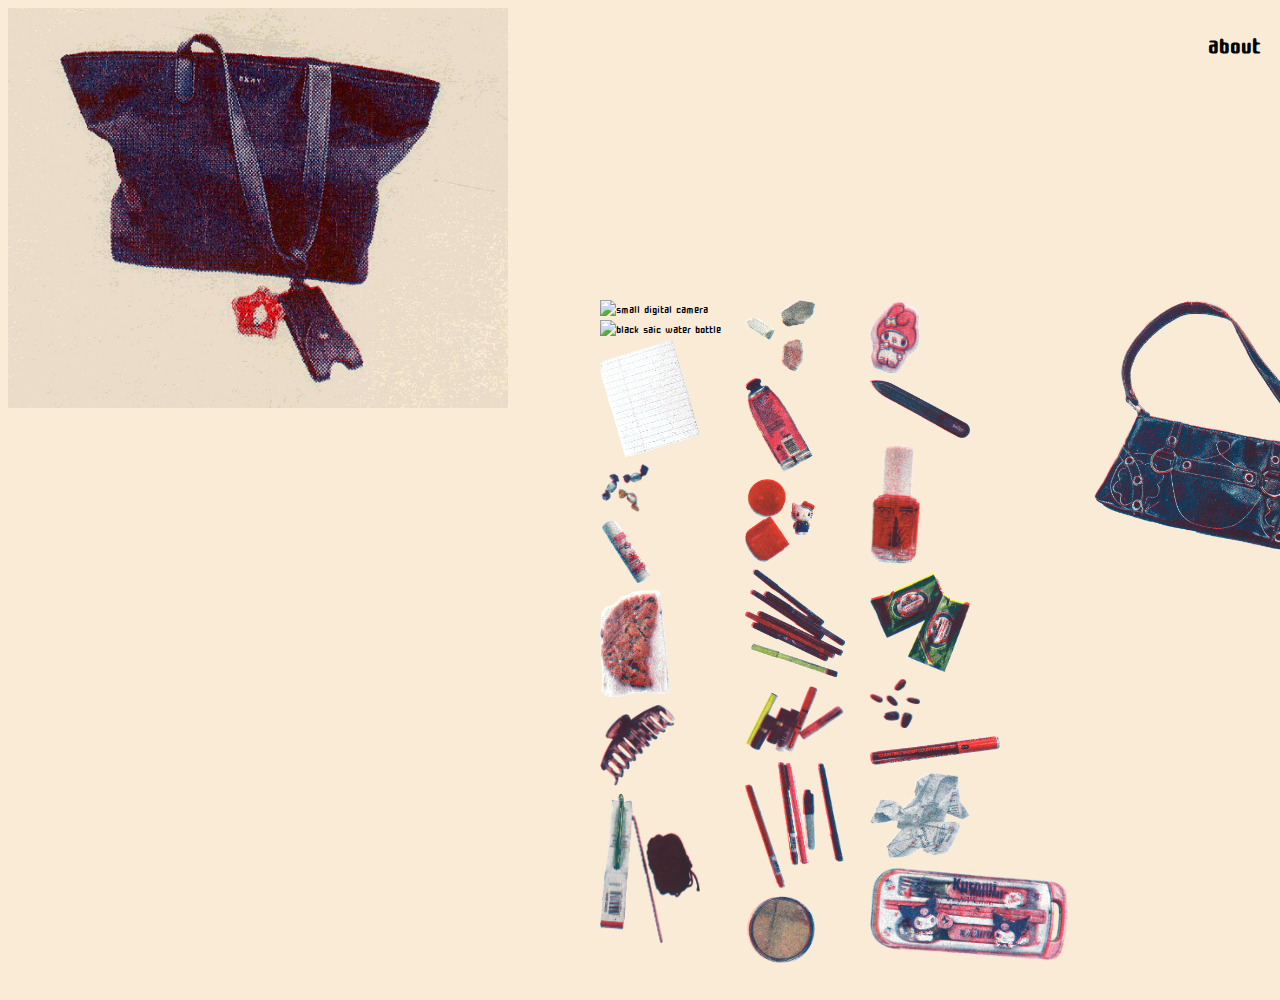
==== commit 737a1d6a: "fix imports" ====
--- a/index.html
+++ b/index.html
@@ -7,19 +7,24 @@
     <link rel="preconnect" href="https://fonts.googleapis.com">
 <link rel="preconnect" href="https://fonts.gstatic.com" crossorigin>
 <link href="https://fonts.googleapis.com/css2?family=Cute+Font&display=swap" rel="stylesheet">
-    <script src="https://cdn.jsdelivr.net/npm/interactjs/dist/interact.min.js"></script>
-    <script
+    <!-- <script src="https://cdn.jsdelivr.net/npm/interactjs/dist/interact.min.js"></script> -->
+    <script src="jquery.min.js"></script>
+    <script src="interact.min.js"></script>
+    <!-- <script
       src="https://code.jquery.com/jquery-3.3.1.min.js"
       type="text/javascript"
-    ></script>
-    <script
+    ></script> -->
+    <!-- <script
       src="https://unpkg.com/spritespin@x.x.x/release/spritespin.js"
       type="text/javascript"
-    ></script>
-
-    <script src="https://ajax.googleapis.com/ajax/libs/jquery/3.7.1/jquery.min.js"></script>
-
-    <script src="../spritespin.js" type="text/javascript"></script>
+    ></script> -->
+
+    <script src="spritespin.js"></script>
+
+    <!-- <script src="https://ajax.googleapis.com/ajax/libs/jquery/3.7.1/jquery.min.js"></script> -->
+
+    <!-- <script src="../spritespin.js" type="text/javascript"></script> -->
+
 
     <script src="main.js" defer></script>
 
@@ -337,7 +342,7 @@
     </div>
 
     <div id="smallpursetext" class="hidden">
-      <p>small black purse</p>
+      <p>small bag inside a big bag is such a hack</p>
     </div>
 
     <div id="soysaucetext" class="hidden">
--- a/style.css
+++ b/style.css
@@ -104,6 +104,10 @@
   width: 50px;
 }
 
+.nails img{
+  width: 50px;
+}
+
 .smallpurse img{
   width: 250px;
 }
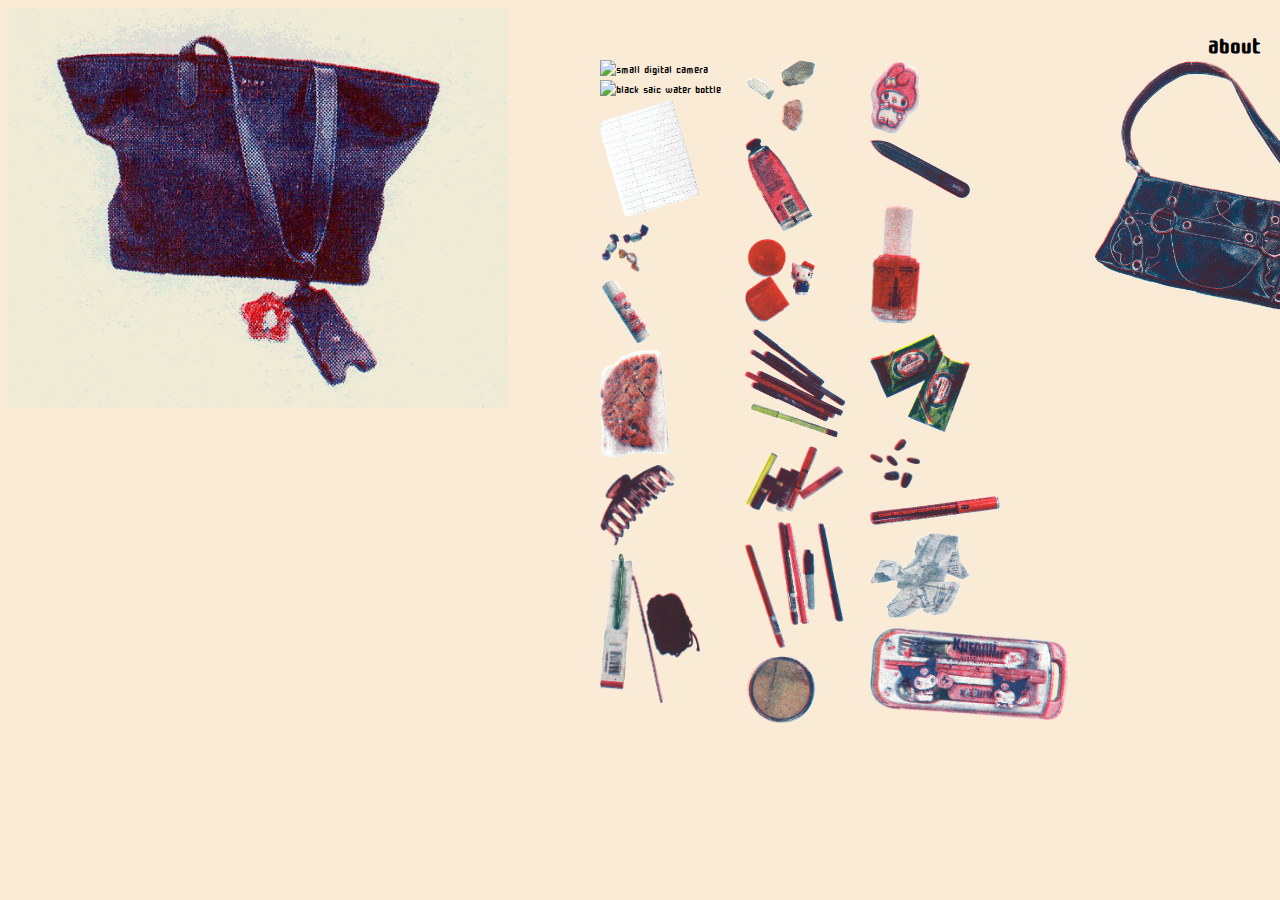
==== commit 1724c339: "Added sound effects and updated layout" ====
--- a/index.html
+++ b/index.html
@@ -348,6 +348,11 @@
     <div id="soysaucetext" class="hidden">
       <p>soy sauce packets from panda express</p>
     </div>
+
+    <audio id="dragSound" src="happy-pop-2-185287.mp3"></audio>
+
+    <audio id="dropSound" src="happy-pop-1-185286.mp3"></audio>
+
   </body>
 
 </html>
--- a/style.css
+++ b/style.css
@@ -14,9 +14,10 @@
   height: 100px;
   position: absolute;
   top: 20px;
-  left: 50%;
+  left: 40%;
 
 }
+
 
 .description{
   position: sticky;
@@ -26,16 +27,17 @@
 .allitems{
   padding: 1rem;
   width: 500px;
+  z-index: 1;
 }
 
 .bagframeall{
-  width: 500px;
+  width: 688px;
   padding: 1rem;
 }
 
 .container{
   position: absolute;
-  top: 300px;
+  top: 60px;
   left: 600px;
   display: flex;
   flex-wrap: wrap;
@@ -139,7 +141,8 @@
 .dropzone {
   width: 300px;
   height: 300px;
-  mix-blend-mode: multiply;
+  mix-blend-mode:darken;
+  cursor: w-resize;
 }
 
 /* .drop-active {
@@ -148,11 +151,12 @@
 
 p{
   position: absolute;
-  top: 50px;
+  top: 400px;
   font-family: 'Cute Font', sans-serif;
   font-size: 2em;
-  left: 50%;
+  left: 5%;
 }
+
 
 .hidden{
   display: none;
